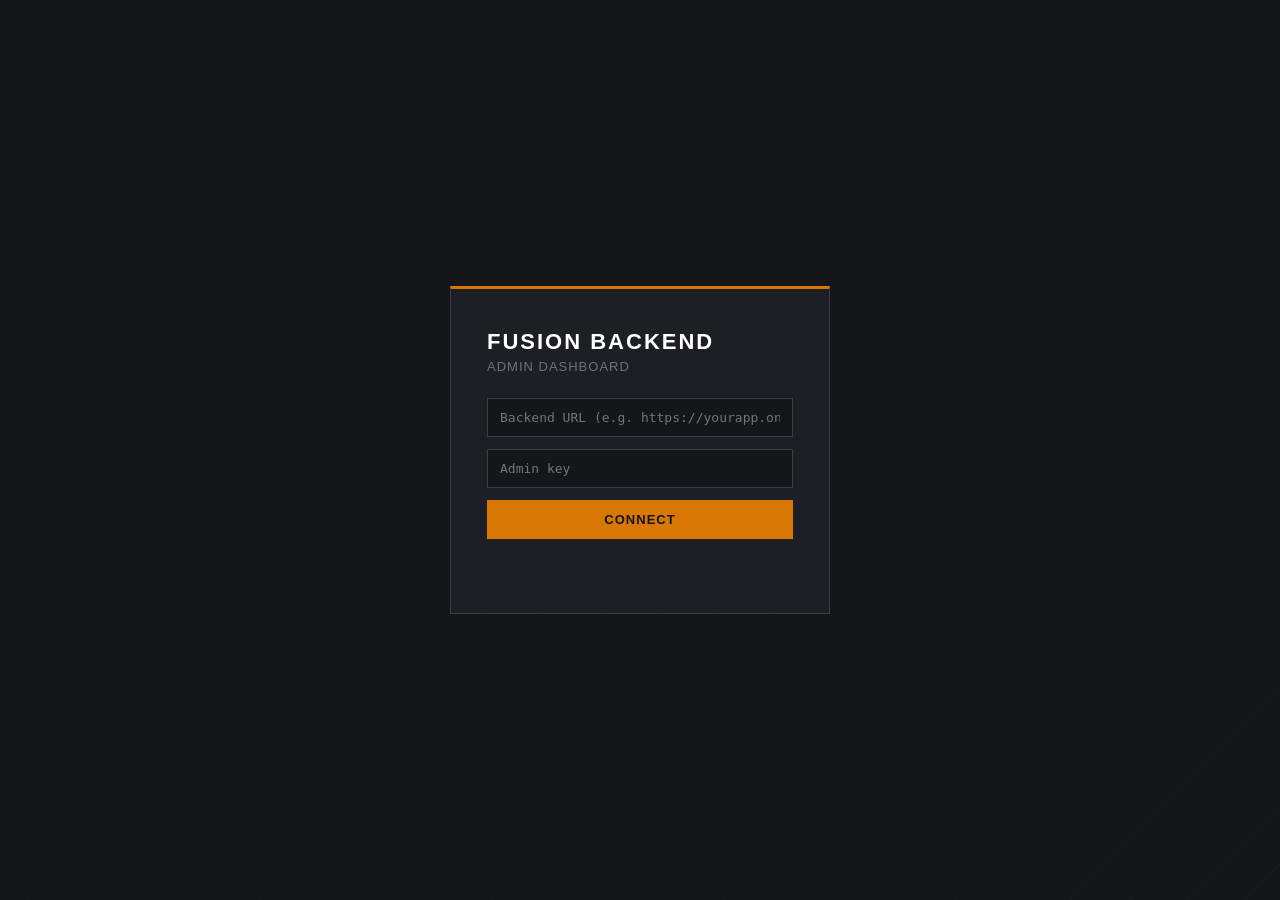
==== index.html @ 5310f7ef "Add files via upload" ====
<!DOCTYPE html>
<html lang="en">
<head>
<meta charset="UTF-8">
<meta name="viewport" content="width=device-width, initial-scale=1.0">
<title>Fusion Backend — Admin</title>
<link rel="stylesheet" href="style.css">
</head>
<body>
  <div id="login-screen" class="screen">
    <div class="login-box">
      <h1>Fusion Backend</h1>
      <p class="subtitle">Admin Dashboard</p>
      <input id="backend-url" type="text" placeholder="Backend URL (e.g. https://yourapp.onrender.com)">
      <input id="admin-key" type="password" placeholder="Admin key">
      <button id="connect-btn">Connect</button>
      <p id="login-error" class="error"></p>
    </div>
  </div>

  <div id="app-screen" class="screen hidden">
    <nav class="sidebar">
      <h2>Fusion Backend</h2>
      <button class="nav-btn active" data-tab="players">Players</button>
      <button class="nav-btn" data-tab="catalog">Catalog</button>
      <button class="nav-btn" data-tab="player-detail" style="display:none" id="detail-nav">Player Detail</button>
      <button id="disconnect-btn" class="disconnect">Disconnect</button>
    </nav>

    <main class="content">
      <section id="tab-players" class="tab">
        <div class="tab-header">
          <h2>Players</h2>
          <button id="refresh-players">Refresh</button>
        </div>
        <table id="players-table">
          <thead>
            <tr><th>Player ID</th><th>Display Name</th><th>Created</th><th>Last Login</th><th>Status</th><th></th></tr>
          </thead>
          <tbody></tbody>
        </table>
      </section>

      <section id="tab-catalog" class="tab hidden">
        <div class="tab-header">
          <h2>Catalog</h2>
        </div>
        <form id="catalog-form" class="card">
          <h3>Add / Update Item</h3>
          <input id="item-id" placeholder="item_id (e.g. sword_iron)" required>
          <input id="item-name" placeholder="Display name" required>
          <input id="item-desc" placeholder="Description">
          <input id="item-currency" placeholder="Currency code (e.g. GOLD)" required>
          <input id="item-price" type="number" placeholder="Price" required>
          <input id="item-class" placeholder="Item class (e.g. weapon, cosmetic)">
          <input id="item-icon" placeholder="Icon URL">
          <button type="submit">Save Item</button>
        </form>
      </section>

      <section id="tab-player-detail" class="tab hidden">
        <div class="tab-header">
          <h2 id="detail-title">Player</h2>
          <button id="back-to-players">← Back</button>
        </div>
        <div class="detail-grid">
          <div class="card">
            <h3>Currencies</h3>
            <div id="detail-currencies"></div>
            <div class="inline-form">
              <input id="set-currency-code" placeholder="Currency code">
              <input id="set-currency-amount" type="number" placeholder="Amount">
              <button id="set-currency-btn">Set</button>
            </div>
          </div>
          <div class="card">
            <h3>Inventory</h3>
            <div id="detail-inventory"></div>
            <div class="inline-form">
              <input id="grant-item-id" placeholder="item_id">
              <input id="grant-quantity" type="number" placeholder="Qty" value="1">
              <button id="grant-item-btn">Grant</button>
            </div>
          </div>
          <div class="card">
            <h3>Cloud Save Data</h3>
            <pre id="detail-data"></pre>
          </div>
          <div class="card">
            <h3>Account</h3>
            <div id="detail-account"></div>
            <button id="ban-toggle-btn"></button>
          </div>
        </div>
      </section>
    </main>
  </div>

  <script src="app.js"></script>
</body>
</html>
---- style.css ----
:root {
  --steel-900: #14161a;
  --steel-800: #1c1f24;
  --steel-700: #262a31;
  --steel-600: #383d46;
  --steel-400: #6b7280;
  --steel-200: #c4c9d1;
  --amber: #d97706;
  --amber-bright: #f59e0b;
  --danger: #b91c1c;
  --ok: #4d7c0f;
  --font-display: 'Bahnschrift', 'DIN Alternate', 'Arial Narrow', sans-serif;
  --font-mono: 'JetBrains Mono', 'Consolas', monospace;
  --font-body: 'Inter', 'Segoe UI', sans-serif;
}

* { box-sizing: border-box; }

body {
  margin: 0;
  background: var(--steel-900);
  color: var(--steel-200);
  font-family: var(--font-body);
  min-height: 100vh;
}

.hidden { display: none !important; }

/* ---- Login screen ---- */
#login-screen {
  min-height: 100vh;
  display: flex;
  align-items: center;
  justify-content: center;
  background:
    repeating-linear-gradient(135deg, transparent 0 40px, rgba(217,119,6,0.03) 40px 41px),
    var(--steel-900);
}

.login-box {
  width: 380px;
  padding: 40px 36px;
  background: var(--steel-800);
  border: 1px solid var(--steel-600);
  border-top: 3px solid var(--amber);
}

.login-box h1 {
  font-family: var(--font-display);
  text-transform: uppercase;
  letter-spacing: 2px;
  font-size: 22px;
  margin: 0 0 4px 0;
  color: #fff;
}

.login-box .subtitle {
  color: var(--steel-400);
  font-size: 13px;
  text-transform: uppercase;
  letter-spacing: 1px;
  margin: 0 0 24px 0;
}

input {
  width: 100%;
  padding: 11px 12px;
  margin-bottom: 12px;
  background: var(--steel-900);
  border: 1px solid var(--steel-600);
  color: var(--steel-200);
  font-family: var(--font-mono);
  font-size: 13px;
}

input:focus {
  outline: none;
  border-color: var(--amber);
}

button {
  cursor: pointer;
  border: none;
  font-family: var(--font-body);
  font-weight: 600;
  font-size: 13px;
  letter-spacing: 0.3px;
}

#connect-btn, #catalog-form button, #set-currency-btn, #grant-item-btn {
  width: 100%;
  padding: 12px;
  background: var(--amber);
  color: #14161a;
  text-transform: uppercase;
  letter-spacing: 1px;
}

#connect-btn:hover, #catalog-form button:hover { background: var(--amber-bright); }

.error { color: #f87171; font-size: 12px; margin-top: 8px; min-height: 14px; }

/* ---- App shell ---- */
#app-screen { display: flex; min-height: 100vh; }

.sidebar {
  width: 220px;
  background: var(--steel-800);
  border-right: 1px solid var(--steel-600);
  padding: 24px 0;
  display: flex;
  flex-direction: column;
}

.sidebar h2 {
  font-family: var(--font-display);
  text-transform: uppercase;
  letter-spacing: 1.5px;
  font-size: 16px;
  color: #fff;
  padding: 0 20px;
  margin: 0 0 24px 0;
  border-left: 3px solid var(--amber);
}

.nav-btn {
  background: none;
  color: var(--steel-400);
  text-align: left;
  padding: 12px 20px;
  font-size: 13px;
  text-transform: uppercase;
  letter-spacing: 0.5px;
  border-left: 3px solid transparent;
}

.nav-btn.active, .nav-btn:hover {
  color: #fff;
  background: var(--steel-700);
  border-left-color: var(--amber);
}

.disconnect {
  margin-top: auto;
  margin-left: 20px;
  margin-right: 20px;
  background: transparent;
  border: 1px solid var(--steel-600);
  color: var(--steel-400);
  padding: 10px;
}
.disconnect:hover { border-color: var(--danger); color: #f87171; }

.content { flex: 1; padding: 32px 40px; }

.tab-header {
  display: flex;
  justify-content: space-between;
  align-items: center;
  margin-bottom: 24px;
  border-bottom: 1px solid var(--steel-600);
  padding-bottom: 16px;
}

.tab-header h2 {
  font-family: var(--font-display);
  text-transform: uppercase;
  letter-spacing: 1px;
  color: #fff;
  margin: 0;
}

.tab-header button {
  background: var(--steel-700);
  color: var(--steel-200);
  padding: 8px 16px;
  border: 1px solid var(--steel-600);
}
.tab-header button:hover { border-color: var(--amber); }

table { width: 100%; border-collapse: collapse; font-size: 13px; }
th {
  text-align: left;
  text-transform: uppercase;
  letter-spacing: 0.5px;
  font-size: 11px;
  color: var(--steel-400);
  padding: 10px 12px;
  border-bottom: 1px solid var(--steel-600);
}
td {
  padding: 12px;
  border-bottom: 1px solid var(--steel-700);
  font-family: var(--font-mono);
}
tr:hover td { background: var(--steel-800); }

.player-id-link {
  color: var(--amber-bright);
  cursor: pointer;
  text-decoration: none;
}
.player-id-link:hover { text-decoration: underline; }

.badge {
  padding: 3px 8px;
  font-size: 11px;
  text-transform: uppercase;
  font-family: var(--font-body);
}
.badge-ok { background: rgba(77,124,15,0.2); color: #a3e635; }
.badge-banned { background: rgba(185,28,28,0.2); color: #f87171; }

.card {
  background: var(--steel-800);
  border: 1px solid var(--steel-600);
  padding: 20px;
  margin-bottom: 20px;
}

.card h3 {
  margin-top: 0;
  text-transform: uppercase;
  font-size: 13px;
  letter-spacing: 1px;
  color: var(--amber-bright);
}

.detail-grid {
  display: grid;
  grid-template-columns: 1fr 1fr;
  gap: 20px;
}

.inline-form { display: flex; gap: 8px; margin-top: 12px; }
.inline-form input { margin-bottom: 0; }
.inline-form button { padding: 0 16px; background: var(--amber); color: #14161a; white-space: nowrap; }

pre {
  background: var(--steel-900);
  padding: 12px;
  font-family: var(--font-mono);
  font-size: 12px;
  overflow-x: auto;
  border: 1px solid var(--steel-700);
}

.row-item {
  display: flex;
  justify-content: space-between;
  padding: 6px 0;
  border-bottom: 1px solid var(--steel-700);
  font-family: var(--font-mono);
  font-size: 13px;
}

@media (max-width: 800px) {
  #app-screen { flex-direction: column; }
  .sidebar { width: 100%; flex-direction: row; overflow-x: auto; padding: 12px; }
  .sidebar h2 { display: none; }
  .detail-grid { grid-template-columns: 1fr; }
}
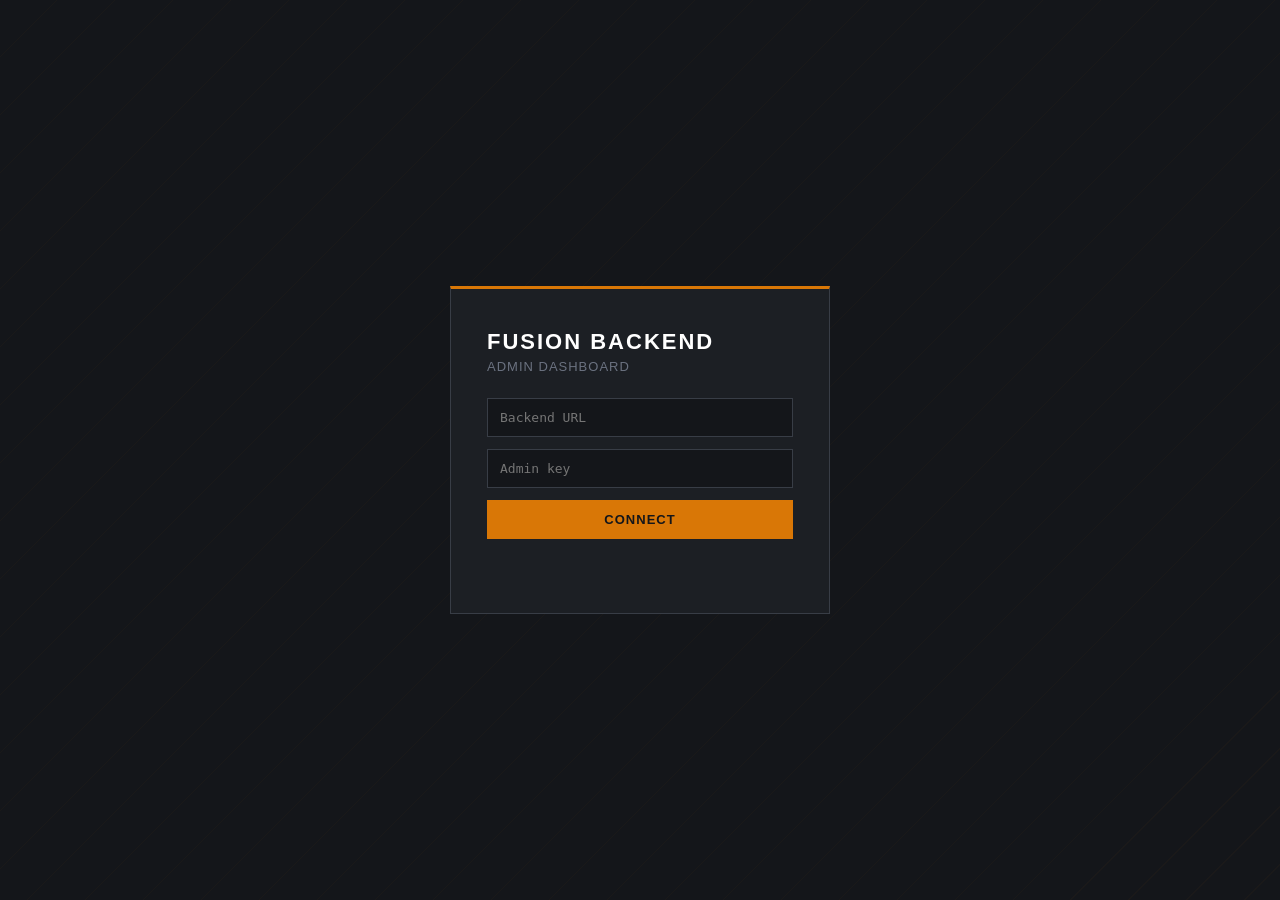
==== commit 2e720824: "Update index.html" ====
--- a/index.html
+++ b/index.html
@@ -11,7 +11,7 @@
     <div class="login-box">
       <h1>Fusion Backend</h1>
       <p class="subtitle">Admin Dashboard</p>
-      <input id="backend-url" type="text" placeholder="Backend URL (e.g. https://yourapp.onrender.com)">
+      <input id="backend-url" type="text" placeholder="Backend URL">
       <input id="admin-key" type="password" placeholder="Admin key">
       <button id="connect-btn">Connect</button>
       <p id="login-error" class="error"></p>
@@ -23,6 +23,8 @@
       <h2>Fusion Backend</h2>
       <button class="nav-btn active" data-tab="players">Players</button>
       <button class="nav-btn" data-tab="catalog">Catalog</button>
+      <button class="nav-btn" data-tab="currencies">Currency</button>
+      <button class="nav-btn" data-tab="cloudscript">Cloud Script</button>
       <button class="nav-btn" data-tab="player-detail" style="display:none" id="detail-nav">Player Detail</button>
       <button id="disconnect-btn" class="disconnect">Disconnect</button>
     </nav>
@@ -44,17 +46,82 @@
       <section id="tab-catalog" class="tab hidden">
         <div class="tab-header">
           <h2>Catalog</h2>
+          <button id="new-item-btn">+ New Item</button>
+        </div>
+        <table id="catalog-table">
+          <thead>
+            <tr><th>Item ID</th><th>Name</th><th>Class</th><th>Price</th><th></th></tr>
+          </thead>
+          <tbody></tbody>
+        </table>
+      </section>
+
+      <section id="tab-item-create" class="tab hidden">
+        <div class="tab-header">
+          <h2>New Catalog Item</h2>
+          <button id="back-to-catalog">← Back</button>
         </div>
         <form id="catalog-form" class="card">
-          <h3>Add / Update Item</h3>
           <input id="item-id" placeholder="item_id (e.g. sword_iron)" required>
           <input id="item-name" placeholder="Display name" required>
           <input id="item-desc" placeholder="Description">
-          <input id="item-currency" placeholder="Currency code (e.g. GOLD)" required>
+          <select id="item-currency" required></select>
           <input id="item-price" type="number" placeholder="Price" required>
           <input id="item-class" placeholder="Item class (e.g. weapon, cosmetic)">
           <input id="item-icon" placeholder="Icon URL">
           <button type="submit">Save Item</button>
+          <p id="catalog-form-error" class="error"></p>
+        </form>
+      </section>
+
+      <section id="tab-currencies" class="tab hidden">
+        <div class="tab-header">
+          <h2>Currency</h2>
+        </div>
+        <table id="currency-table">
+          <thead>
+            <tr><th>Code</th><th>Name</th><th></th></tr>
+          </thead>
+          <tbody></tbody>
+        </table>
+        <form id="currency-form" class="card">
+          <h3>Create New Currency</h3>
+          <input id="new-currency-code" placeholder="Code (e.g. GOLD)" required>
+          <input id="new-currency-name" placeholder="Display name (e.g. Gold Coins)" required>
+          <button type="submit">Create Currency</button>
+          <p id="currency-form-error" class="error"></p>
+        </form>
+      </section>
+
+      <section id="tab-cloudscript" class="tab hidden">
+        <div class="tab-header">
+          <h2>Cloud Script</h2>
+        </div>
+        <p style="color:var(--steel-400); font-size:13px; margin-top:-8px;">
+          Named, server-authoritative action bundles. Unity triggers a script by name only —
+          it never controls what the script actually does.
+        </p>
+        <table id="cloudscript-table">
+          <thead>
+            <tr><th>Script Name</th><th>Description</th><th>Actions</th><th></th></tr>
+          </thead>
+          <tbody></tbody>
+        </table>
+        <form id="cloudscript-form" class="card">
+          <h3>Create / Update Script</h3>
+          <input id="cs-name" placeholder="script_name (e.g. kill_reward)" required>
+          <input id="cs-description" placeholder="Description (optional)">
+          <textarea id="cs-actions" rows="8" placeholder='[
+  {"type":"grant_currency","currency_code":"GOLD","amount":25},
+  {"type":"grant_item","item_id":"potion","quantity":1},
+  {"type":"subtract_currency","currency_code":"GOLD","amount":10},
+  {"type":"set_data","key":"last_kill_at","value":"now"}
+]'></textarea>
+          <p style="color:var(--steel-400); font-size:12px;">
+            Valid action types: <code>grant_currency</code>, <code>subtract_currency</code>, <code>grant_item</code>, <code>set_data</code>
+          </p>
+          <button type="submit">Save Script</button>
+          <p id="cloudscript-form-error" class="error"></p>
         </form>
       </section>
 
@@ -63,16 +130,51 @@
           <h2 id="detail-title">Player</h2>
           <button id="back-to-players">← Back</button>
         </div>
-        <div class="detail-grid">
+
+        <div class="subnav">
+          <button class="subnav-btn active" data-subtab="overview">Overview</button>
+          <button class="subnav-btn" data-subtab="bans">Bans</button>
+          <button class="subnav-btn" data-subtab="currency">Currency</button>
+          <button class="subnav-btn" data-subtab="inventory">Inventory</button>
+          <button class="subnav-btn" data-subtab="logins">Logins</button>
+          <button class="subnav-btn" data-subtab="cloudscript-player">Cloud Script</button>
+        </div>
+
+        <div id="subtab-overview" class="subtab">
+          <div class="card">
+            <h3>Account</h3>
+            <div id="detail-account"></div>
+            <button id="delete-account-btn" class="danger-btn">Delete Account</button>
+          </div>
+          <div class="card">
+            <h3>Cloud Save Data</h3>
+            <pre id="detail-data"></pre>
+          </div>
+        </div>
+
+        <div id="subtab-bans" class="subtab hidden">
+          <div class="card">
+            <h3>Ban Status</h3>
+            <div id="detail-ban-status"></div>
+            <input id="ban-reason-input" placeholder="Reason (shown when banning)">
+            <input id="ban-duration-input" type="number" placeholder="Duration in minutes (leave blank for permanent)">
+            <button id="ban-toggle-btn"></button>
+          </div>
+        </div>
+
+        <div id="subtab-currency" class="subtab hidden">
           <div class="card">
             <h3>Currencies</h3>
             <div id="detail-currencies"></div>
             <div class="inline-form">
-              <input id="set-currency-code" placeholder="Currency code">
+              <select id="set-currency-code"></select>
               <input id="set-currency-amount" type="number" placeholder="Amount">
               <button id="set-currency-btn">Set</button>
             </div>
           </div>
+        </div>
+
+        <div id="subtab-inventory" class="subtab hidden">
           <div class="card">
             <h3>Inventory</h3>
             <div id="detail-inventory"></div>
@@ -82,14 +184,23 @@
               <button id="grant-item-btn">Grant</button>
             </div>
           </div>
-          <div class="card">
-            <h3>Cloud Save Data</h3>
-            <pre id="detail-data"></pre>
-          </div>
-          <div class="card">
-            <h3>Account</h3>
-            <div id="detail-account"></div>
-            <button id="ban-toggle-btn"></button>
+        </div>
+
+        <div id="subtab-logins" class="subtab hidden">
+          <div class="card">
+            <h3>Login History</h3>
+            <div id="detail-logins"></div>
+          </div>
+        </div>
+
+        <div id="subtab-cloudscript-player" class="subtab hidden">
+          <div class="card">
+            <h3>Run a Script on This Player</h3>
+            <div id="cs-player-script-list"></div>
+          </div>
+          <div class="card">
+            <h3>Execution Log</h3>
+            <div id="cs-player-log"></div>
           </div>
         </div>
       </section>
--- a/style.css
+++ b/style.css
@@ -73,10 +73,66 @@
   font-size: 13px;
 }
 
-input:focus {
+input:focus, select:focus {
   outline: none;
   border-color: var(--amber);
 }
+
+select {
+  width: 100%;
+  padding: 11px 12px;
+  margin-bottom: 12px;
+  background: var(--steel-900);
+  border: 1px solid var(--steel-600);
+  color: var(--steel-200);
+  font-family: var(--font-mono);
+  font-size: 13px;
+}
+
+textarea {
+  width: 100%;
+  padding: 11px 12px;
+  margin-bottom: 12px;
+  background: var(--steel-900);
+  border: 1px solid var(--steel-600);
+  color: var(--steel-200);
+  font-family: var(--font-mono);
+  font-size: 12px;
+  resize: vertical;
+}
+
+textarea:focus { outline: none; border-color: var(--amber); }
+
+code {
+  background: var(--steel-900);
+  padding: 1px 5px;
+  border: 1px solid var(--steel-700);
+  font-family: var(--font-mono);
+}
+
+.subnav {
+  display: flex;
+  gap: 4px;
+  border-bottom: 1px solid var(--steel-600);
+  margin-bottom: 20px;
+}
+
+.subnav-btn {
+  background: none;
+  color: var(--steel-400);
+  padding: 10px 16px;
+  font-size: 13px;
+  text-transform: uppercase;
+  letter-spacing: 0.5px;
+  border-bottom: 2px solid transparent;
+}
+
+.subnav-btn.active, .subnav-btn:hover {
+  color: #fff;
+  border-bottom-color: var(--amber);
+}
+
+.subtab { display: block; }
 
 button {
   cursor: pointer;
@@ -248,11 +304,31 @@
 .row-item {
   display: flex;
   justify-content: space-between;
+  align-items: center;
   padding: 6px 0;
   border-bottom: 1px solid var(--steel-700);
   font-family: var(--font-mono);
   font-size: 13px;
 }
+
+.small-btn {
+  background: var(--steel-700);
+  color: var(--steel-400);
+  border: 1px solid var(--steel-600);
+  padding: 3px 10px;
+  font-size: 11px;
+  text-transform: uppercase;
+}
+.small-btn:hover { border-color: var(--danger); color: #f87171; }
+
+.danger-btn {
+  width: 100%;
+  padding: 10px;
+  margin-top: 8px;
+  background: var(--danger);
+  color: #fff;
+}
+.danger-btn:hover { background: #dc2626; }
 
 @media (max-width: 800px) {
   #app-screen { flex-direction: column; }
